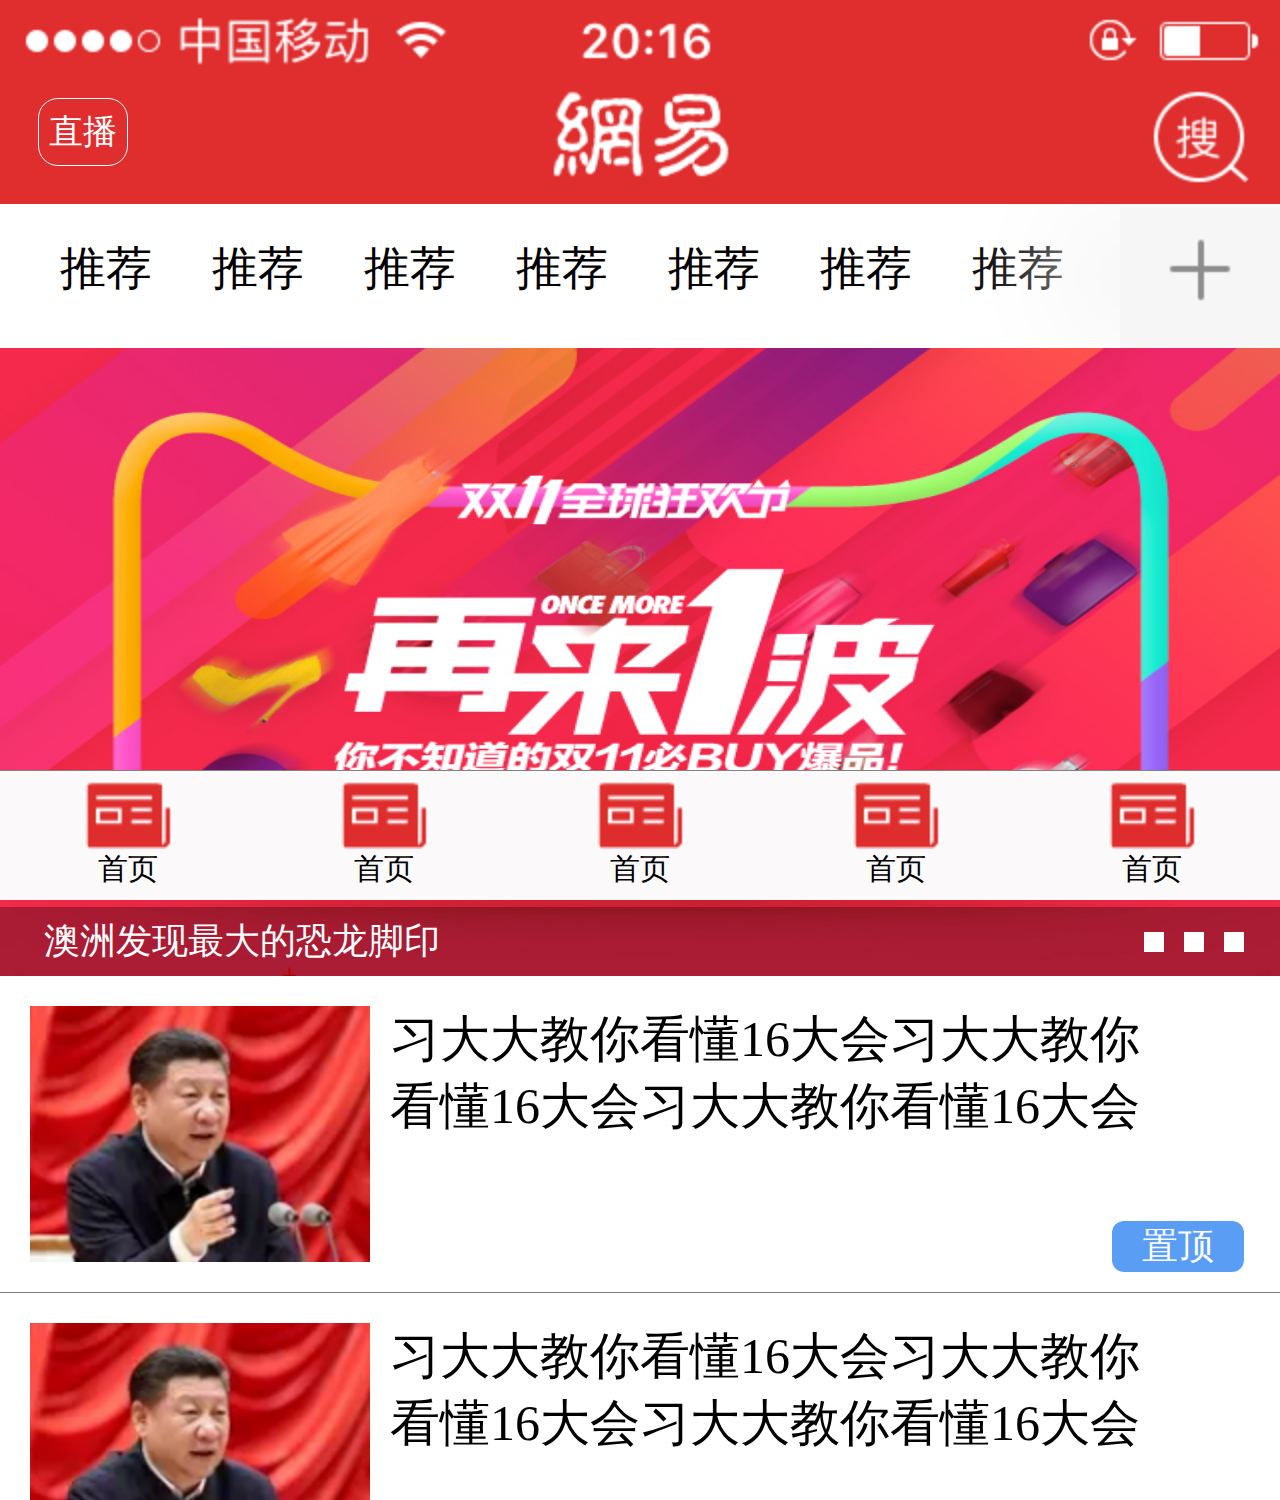
==== demo3/index.html @ 2cd15027 "Add files via upload" ====
<!DOCTYPE html>
<html>
<head>
	<meta charset="utf-8">
	<meta http-equiv="X-UA-Compatible" content="IE=edge">
	<meta name="viewport" content="width=device-width,initial-scale=1,user-scalable=no,maximum-scale=1,minimum-scale=1">
	<script src="lib/index.js"></script>
	<title>网易移动端</title>
	<link rel="stylesheet" type="text/css" href="css/reset.css">
	<link rel="stylesheet" type="text/css" href="css/index.css">
</head>
<body>

<div class="allshow">
	<div class="toppart">
		<div class="toppart-top">
			<img src="img/top.png">
		</div>
		<div class="toppart-bot clearfix">
			<div class="toppart-bot-mid">
				<img src="img/logo.png">
			</div>
			<div class="toppart-bot-left"><span>直播</span></div>
			<div class="toppart-bot-right">
				<a href="#">
					<img src="img/souyisou.png">
				</a>
			</div>
		</div>
	</div>
	<div class="midpart">
		<div class="midpart-top">
			<ul class="selpart">
				<li><a href="#">推荐</a></li>
				<li><a href="#">推荐</a></li>
				<li><a href="#">推荐</a></li>
				<li><a href="#">推荐</a></li>
				<li><a href="#">推荐</a></li>
				<li><a href="#">推荐</a></li>
				<li><a href="#">推荐</a></li>
				<li><a href="#">推荐</a></li>
				<li><a href="#">推荐</a></li>
				<li><a href="#">推荐</a></li>
			</ul>
			<div class="jiahao">
				<img src="img/jiahao.png">
			</div>
		</div>
		<div class="midpart-bot">
			<ul class="carpart">
				<li><a href="#"><img src="img/biaoti1.png"></a></li>
				<li><a href="#"><img src="img/biaoti1.png"></a></li>
				<li><a href="#"><img src="img/biaoti1.png"></a></li>
			</ul>
			<div class="carpart-cot">
				<div class="carpart-cot-left">
					<p>澳洲发现最大的恐龙脚印</p>
				</div>
				<div class="carpart-cot-right">
					<span></span>
					<span></span>
					<span></span>
				</div>
			</div>
		</div>
	</div>
	<div class="showpart">
		<div class="showpart-allitem">
			<div class="showpart-item clearfix">
				<div class="showpart-item-left">
					<img src="img/xidada.png">
				</div>
				<div class="showpart-item-right">
					<a href="#">
						<p>习大大教你看懂16大会习大大教你看懂16大会习大大教你看懂16大会</p>
						<span>置顶</span>
					</a>
				</div>
			</div>
			<div class="showpart-item clearfix">
				<div class="showpart-item-left">
					<img src="img/xidada.png">
				</div>
				<div class="showpart-item-right">
					<a href="#">
						<p>习大大教你看懂16大会习大大教你看懂16大会习大大教你看懂16大会</p>
						<span>置顶</span>
					</a>
				</div>
			</div>
			<div class="showpart-item clearfix">
				<div class="showpart-item-left">
					<img src="img/xidada.png">
				</div>
				<div class="showpart-item-right">
					<a href="#">
						<p>习大大教你看懂16大会习大大教你看懂16大会习大大教你看懂16大会</p>
						<span>置顶</span>
					</a>
				</div>
			</div>
			<div class="showpart-item clearfix">
				<div class="showpart-item-left">
					<img src="img/xidada.png">
				</div>
				<div class="showpart-item-right">
					<a href="#">
						<p>习大大教你看懂16大会习大大教你看懂16大会习大大教你看懂16大会</p>
						<span>置顶</span>
					</a>
				</div>
			</div>
			<div class="showpart-item clearfix">
				<div class="showpart-item-left">
					<img src="img/xidada.png">
				</div>
				<div class="showpart-item-right">
					<a href="#">
						<p>习大大教你看懂16大会习大大教你看懂16大会习大大教你看懂16大会</p>
						<span>置顶</span>
					</a>
				</div>
			</div>
		</div>
	</div>
	<div class="footnav-wrap">
	<div class="footnav clearfix">
		<a href="#" class="footnav-item">
			<img src="img/shouye.png">
			<p>首页</p>
		</a>
		<a href="#" class="footnav-item">
			<img src="img/shouye.png">
			<p>首页</p>
		</a>
		<a href="#" class="footnav-item">
			<img src="img/shouye.png">
			<p>首页</p>
		</a>
		<a href="#" class="footnav-item">
			<img src="img/shouye.png">
			<p>首页</p>
		</a>
		<a href="#" class="footnav-item">
			<img src="img/shouye.png">
			<p>首页</p>
		</a>
	</div>
	</div>
</div>



<script src=""></script>
<script src=""></script>
<script src=""></script>
</body>
</html>
---- demo3/css/index.css ----
*{
	max-height: 10000px;
	box-sizing: border-box;
}

/*html{
	font-size: 64px;
}

body{
	font-size: 12px;
}*/

.allshow{
	width: 10.0rem;
	margin: 0 auto;
	position: relative;
}


.toppart{}
.toppart-top{}
.toppart-top img{
	height: 0.703125rem;
}

.toppart-bot{
    background: #E02D2E;
    padding-bottom: 0.15625rem;
}
.toppart-bot-left{
    float: left;
    margin-left: -97%;
    margin-top: 0.0625rem;
}
.toppart-bot-left span{
    font-size: 0.265625rem;
    border: 1px solid #fff;
    padding: 0.078125rem;
    border-radius: 0.15625rem;
    display: inline-block;
    color: #fff;
}
.toppart-bot-mid{
    float: left;
    width: 100%;
    text-align: center;
}
.toppart-bot-mid img{
	width: 1.40625rem;
	height: 0.6875rem;
}
.toppart-bot-right{
    float: left;
    margin-left: -1.0rem;
}
.toppart-bot-right a{}
.toppart-bot-right img{
	width: 0.765625rem;
	height: 0.734375rem;
}

.midpart{}
.midpart-top{
    height: 1.125rem;
    background: #fff;
    position: relative;
    overflow: hidden;
}
.selpart{
    width: 10000px;
}
.selpart li{
    float: left;
    margin-left: 0.46875rem;
    margin-top: 0.265625rem;
}
.selpart a{
    font-size: 0.359375rem;
}
.midpart-bot{
    height: 4.90625rem;
    overflow: hidden;
    position: relative;
}
.carpart{
    width: 10000px;
}
.carpart li{
    float: left;
    width: 10.0rem;
    height: 4.90625rem;
}
.carpart a{}
.carpart img{
    width: 100%;
    height: 100%;
}

.jiahao{
    position: absolute;
    right: 0px;
    /* top: 15px; */
    height: 1.125rem;
    width: 1.25rem;
    background: #F6F6F6;
    text-align: center;
    /* line-height: 72px; */
    box-shadow: -62px 0px 116px 0px #F6F6F6;
}
.jiahao img{
    margin-top: 0.265625rem;
    /* margin-left: 22px; */
    width: 0.5rem;
    height: 0.5rem;
}

.carpart-cot{
    position: absolute;
    bottom: 0px;
    left: 0px;
    width: 100%;
    background: rgba(0,0,0,0.3);
    padding: 0.078125rem 0px;
}
.carpart-cot-left{}
.carpart-cot-left p{
    font-size: 0.28125rem;
    color: #fff;
    padding-left: 0.34375rem;
}
.carpart-cot-right{
    position: absolute;
    top: 50%;
    transform: translateY(-50%);
    right: 0.203125rem;
}
.carpart-cot-right span{
    display: inline-block;
    float: left;
    width: 0.15625rem;
    height: 0.15625rem;
    background: #fff;
    margin: 0px 0.078125rem;
}

.showpart{
    overflow: hidden;
    max-height: 524px;
}
.showpart-item{
	padding: 0.234375rem 0.234375rem;
	width: 100%;
	position: relative;
	border-bottom: 1px solid grey;
	background: #fff;
}
.showpart-item-left{
	float: left;
}
.showpart-item-left img{
	width: 2.65625rem;
	height: 2.0rem;
}
.showpart-item-right{
	float: left;
	margin-left: 0.15625rem;
}
.showpart-item-right a{}
.showpart-item-right p{
	font-size: 0.390625rem;
	font-weight: 500;
	max-width: 6.09375rem;
}
.showpart-item-right span{
	position: absolute;
	background: #5A9DF5;
	color: #fff;
	font-size: 0.28125rem;
	padding: 1px 0.234375rem;
	border-radius: 0.09375rem;
	bottom: 0.15625rem;
	right: 0.28125rem;
}

body{
	background: pink;
}

.showpart-allitem{
    position: relative;
    /* top: -90px; */
}

.footnav-wrap{
	position: fixed;
	bottom: 0px;
	left: 0px;
	width: 100%;
}

.footnav{
	width: 10.0rem;
	border-top: 1px solid grey;
	background: #FBF9FA;
	padding: 0.078125rem 0px;
	margin: 0 auto;
}

/*.footnav{
	position: fixed;
	bottom: 0px;
	left: 0px;
	width: 100%;
	border-top: 1px solid grey;
	background: #FBF9FA;
	padding: 5px 0px;
}*/
.footnav-item{
	float: left;
	width: 20%;
	text-align: center;
}
.footnav-item img{
	width: 0.6875rem;
	height: 0.53125rem;
}
.footnav-item p{
    font-size: 0.234375rem;
}
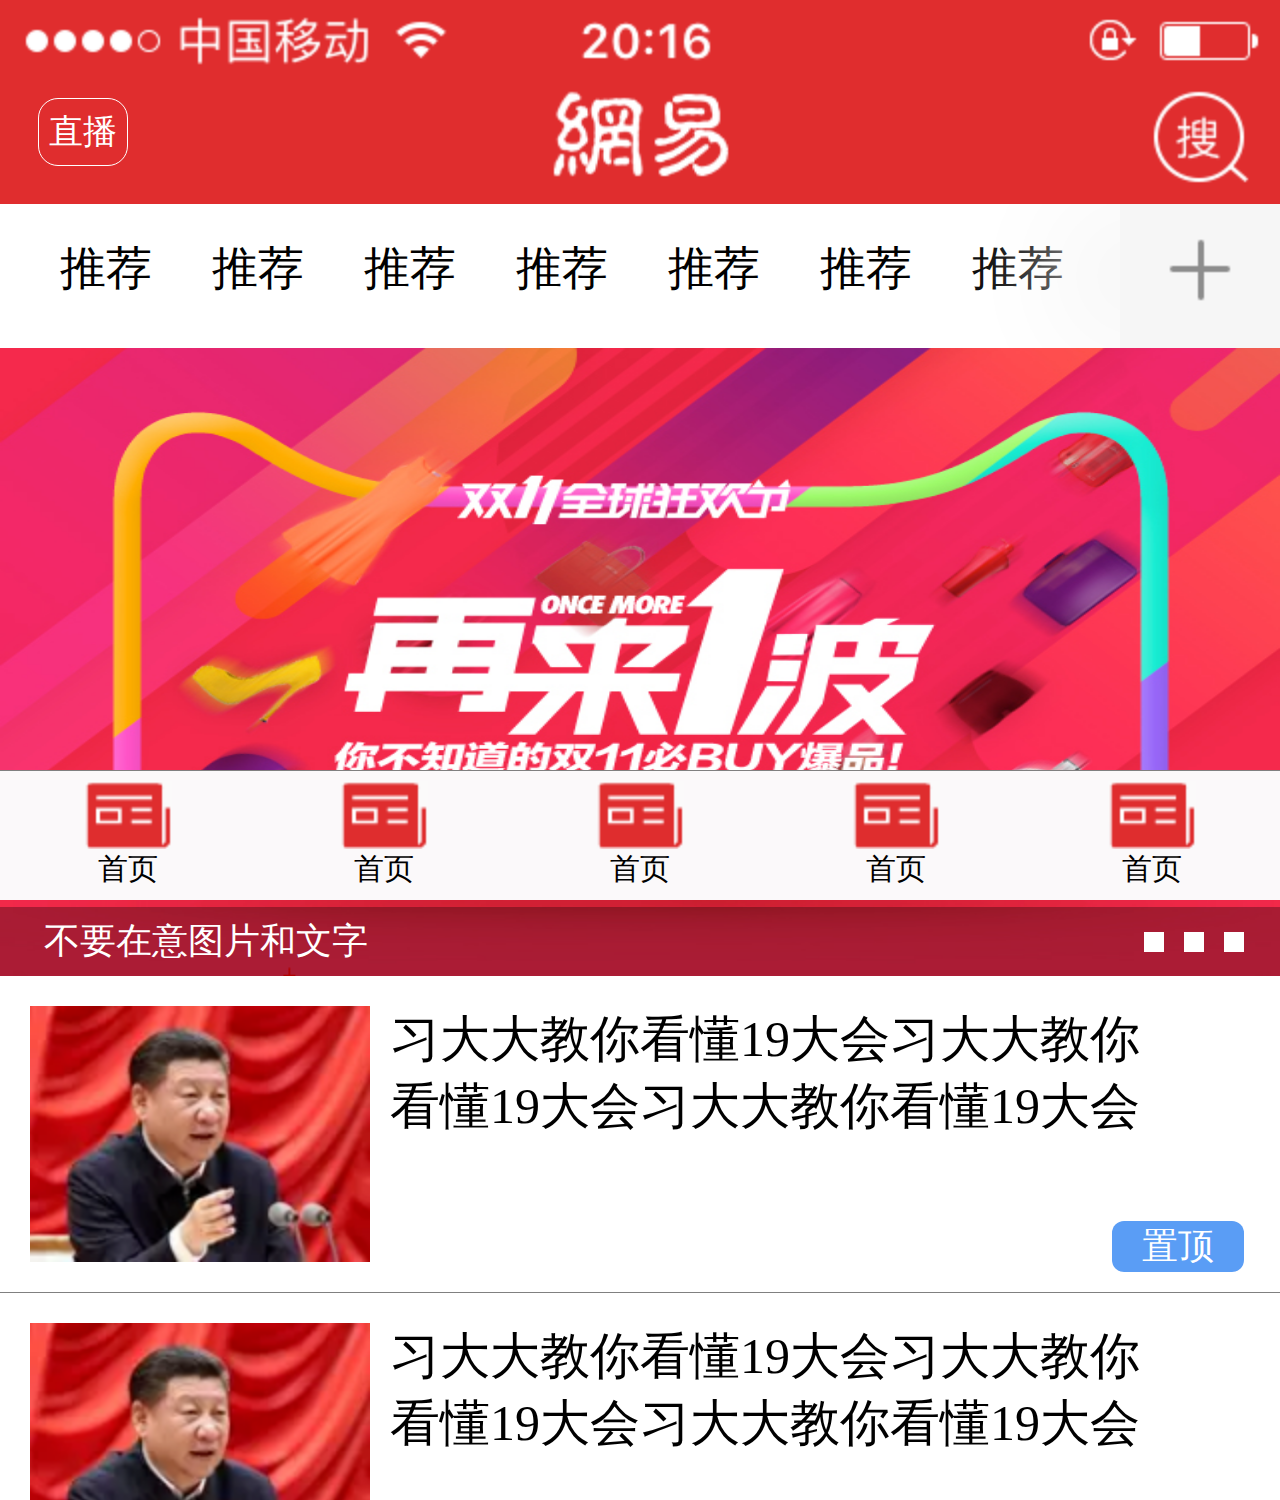
==== commit abead88e: "Add files via upload" ====
--- a/demo3/index.html
+++ b/demo3/index.html
@@ -54,7 +54,7 @@
 			</ul>
 			<div class="carpart-cot">
 				<div class="carpart-cot-left">
-					<p>澳洲发现最大的恐龙脚印</p>
+					<p>不要在意图片和文字</p>
 				</div>
 				<div class="carpart-cot-right">
 					<span></span>
@@ -72,7 +72,7 @@
 				</div>
 				<div class="showpart-item-right">
 					<a href="#">
-						<p>习大大教你看懂16大会习大大教你看懂16大会习大大教你看懂16大会</p>
+						<p>习大大教你看懂19大会习大大教你看懂19大会习大大教你看懂19大会</p>
 						<span>置顶</span>
 					</a>
 				</div>
@@ -83,7 +83,7 @@
 				</div>
 				<div class="showpart-item-right">
 					<a href="#">
-						<p>习大大教你看懂16大会习大大教你看懂16大会习大大教你看懂16大会</p>
+						<p>习大大教你看懂19大会习大大教你看懂19大会习大大教你看懂19大会</p>
 						<span>置顶</span>
 					</a>
 				</div>
@@ -94,7 +94,7 @@
 				</div>
 				<div class="showpart-item-right">
 					<a href="#">
-						<p>习大大教你看懂16大会习大大教你看懂16大会习大大教你看懂16大会</p>
+						<p>习大大教你看懂19大会习大大教你看懂19大会习大大教你看懂19大会</p>
 						<span>置顶</span>
 					</a>
 				</div>
@@ -105,7 +105,7 @@
 				</div>
 				<div class="showpart-item-right">
 					<a href="#">
-						<p>习大大教你看懂16大会习大大教你看懂16大会习大大教你看懂16大会</p>
+						<p>习大大教你看懂19大会习大大教你看懂19大会习大大教你看懂19大会</p>
 						<span>置顶</span>
 					</a>
 				</div>
@@ -116,7 +116,7 @@
 				</div>
 				<div class="showpart-item-right">
 					<a href="#">
-						<p>习大大教你看懂16大会习大大教你看懂16大会习大大教你看懂16大会</p>
+						<p>习大大教你看懂19大会习大大教你看懂19大会习大大教你看懂19大会</p>
 						<span>置顶</span>
 					</a>
 				</div>
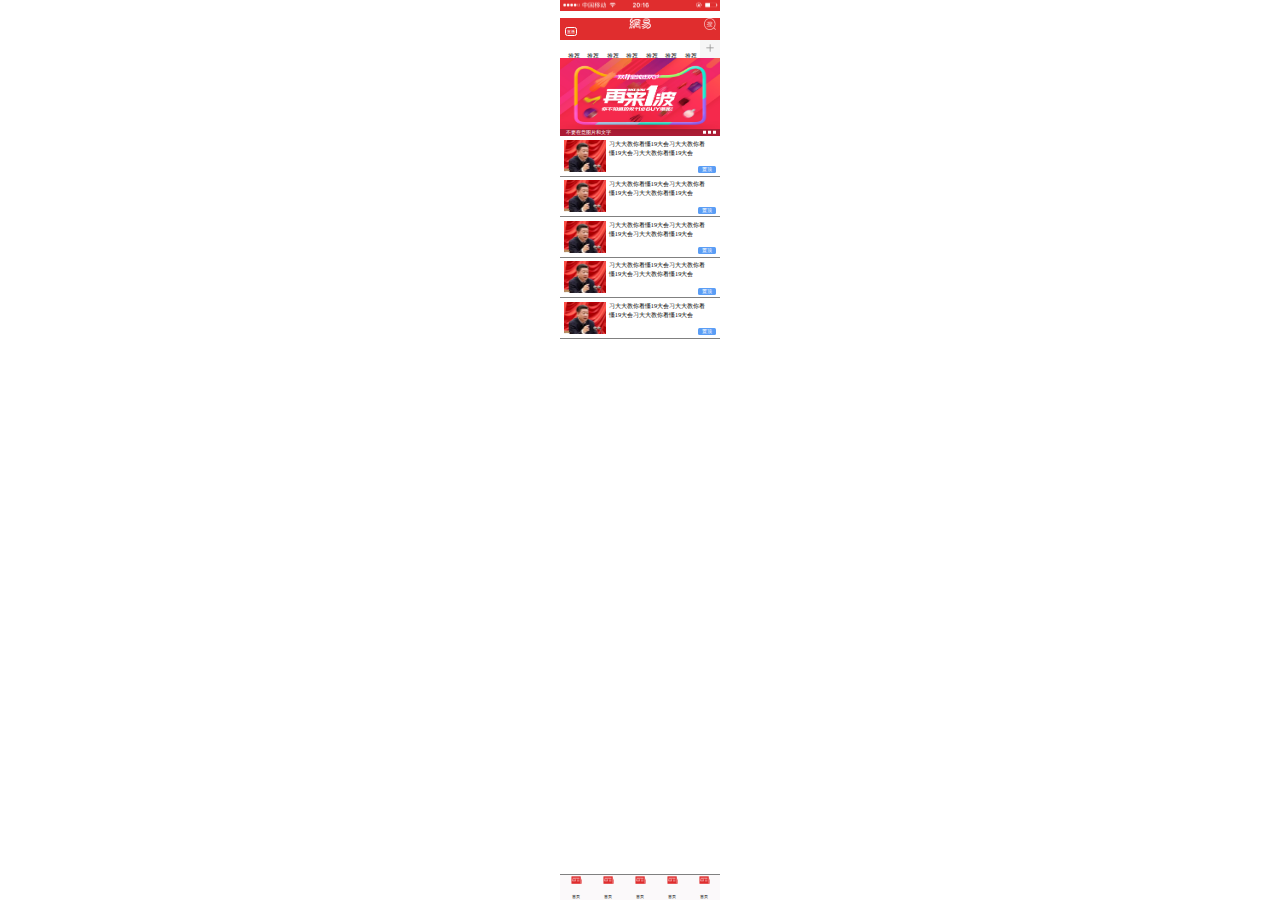
==== commit 4fb97fec: "Update index.html" ====
--- a/demo3/index.html
+++ b/demo3/index.html
@@ -4,7 +4,7 @@
 	<meta charset="utf-8">
 	<meta http-equiv="X-UA-Compatible" content="IE=edge">
 	<meta name="viewport" content="width=device-width,initial-scale=1,user-scalable=no,maximum-scale=1,minimum-scale=1">
-	<script src="lib/index.js"></script>
+	<!--<script src="lib/index.js"></script>-->
 	<title>网易移动端</title>
 	<link rel="stylesheet" type="text/css" href="css/reset.css">
 	<link rel="stylesheet" type="text/css" href="css/index.css">
@@ -155,4 +155,4 @@
 <script src=""></script>
 <script src=""></script>
 </body>
-</html>+</html>
--- a/demo3/css/index.css
+++ b/demo3/css/index.css
@@ -23,6 +23,7 @@
 .toppart-top{}
 .toppart-top img{
 	height: 0.703125rem;
+    width: 10.0rem;
 }
 
 .toppart-bot{
@@ -184,9 +185,7 @@
 	right: 0.28125rem;
 }
 
-body{
-	background: pink;
-}
+
 
 .showpart-allitem{
     position: relative;
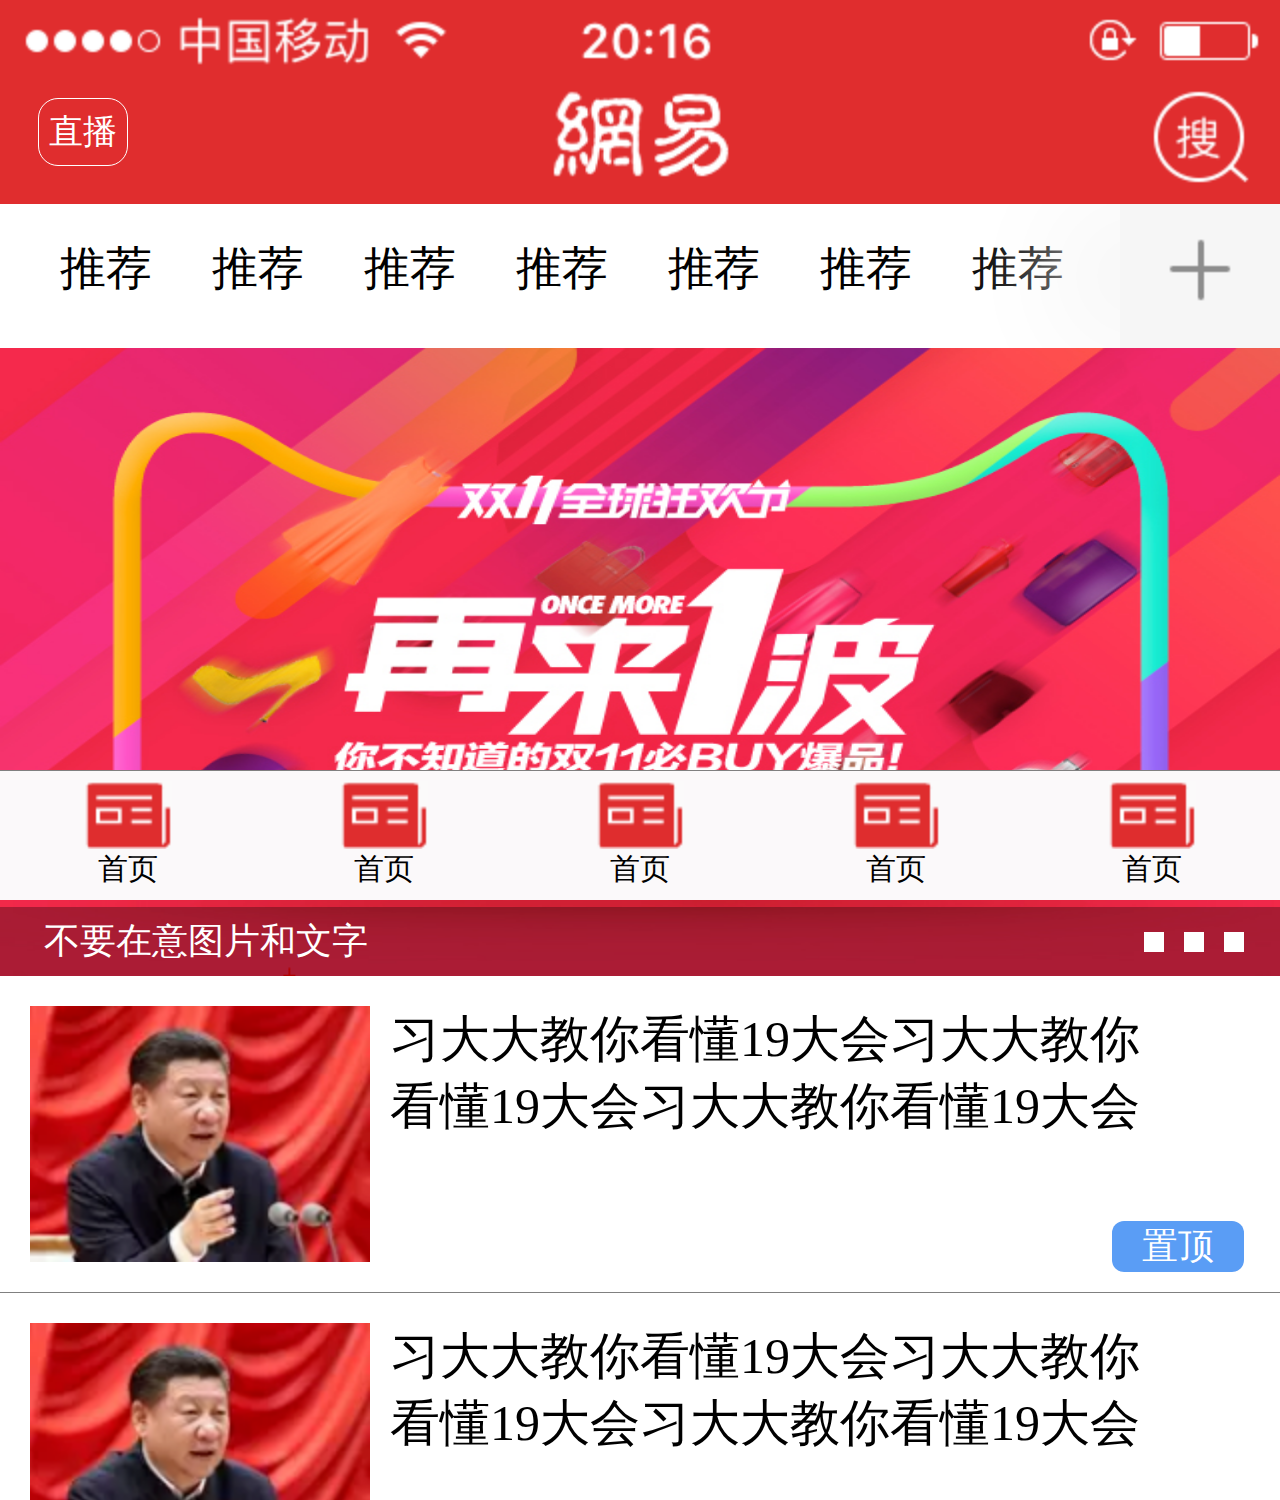
==== commit e1c74db0: "Update index.html" ====
--- a/demo3/index.html
+++ b/demo3/index.html
@@ -4,7 +4,7 @@
 	<meta charset="utf-8">
 	<meta http-equiv="X-UA-Compatible" content="IE=edge">
 	<meta name="viewport" content="width=device-width,initial-scale=1,user-scalable=no,maximum-scale=1,minimum-scale=1">
-	<!--<script src="lib/index.js"></script>-->
+	<script src="lib/index.js"></script>
 	<title>网易移动端</title>
 	<link rel="stylesheet" type="text/css" href="css/reset.css">
 	<link rel="stylesheet" type="text/css" href="css/index.css">
--- a/demo3/css/index.css
+++ b/demo3/css/index.css
@@ -22,7 +22,7 @@
 .toppart{}
 .toppart-top{}
 .toppart-top img{
-	height: 0.703125rem;
+    height: 0.703125rem;
     width: 10.0rem;
 }
 
